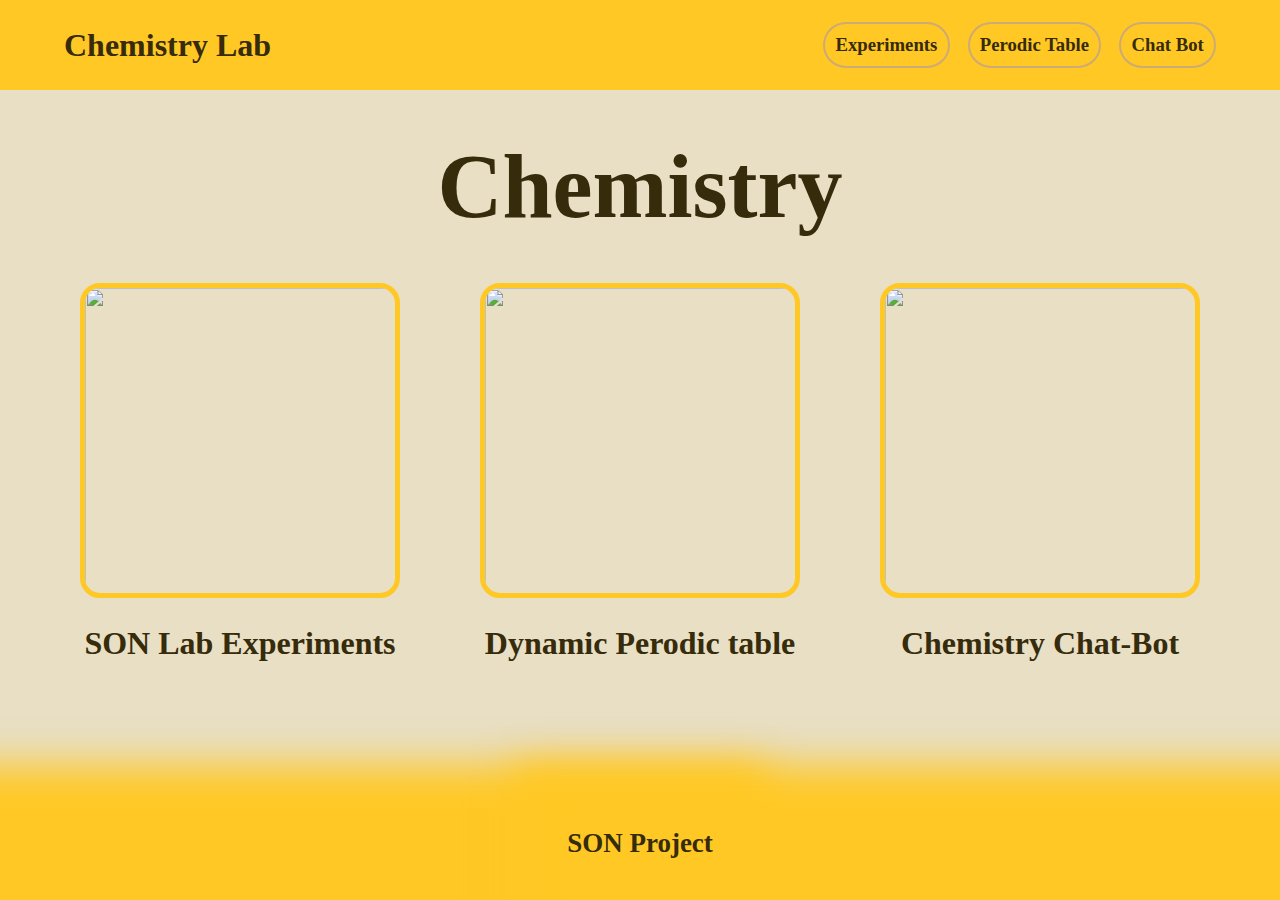
==== index.html @ cbb7c92e "Add files via upload" ====
<!DOCTYPE html>
<html lang="en">
<head>
    <meta charset="UTF-8">
    <meta name="viewport" content="width=device-width, initial-scale=1.0">
    <title>SON-Project</title>
    <link rel="preconnect" href="https://fonts.googleapis.com">
    <link rel="preconnect" href="https://fonts.gstatic.com" crossorigin>
    <link href="https://fonts.googleapis.com/css2?family=Poetsen+One&display=swap" rel="stylesheet">
    <link rel="stylesheet" href="style.css">
</head>
<body>
    <div class="wrapper">
        <div class="nav">
            <h1>Chemistry Lab</h1>
            <div class="nav2">
                <a href="./experiments/index.html"><h3>Experiments</h3></a>
                <a href="./periodic-table/periodicTable.html"><h3>Perodic Table</h3></a>
                <a href="./chatbot/chatbot.html"><h3>Chat Bot</h3></a>
            </div>
        </div>
        <div class="animex">
            <h1>Chemistry</h1>
        </div>
        <!-- <h1>Chemistry</h1> -->
        <!-- <div class="animex">
            <div class="anime">
                <h1>SCIENCE OF NATURE PROJECT</h1>
                <div class="dot"></div>
                <h1>SCIENCE OF NATURE PROJECT</h1>
                <div class="dot"></div>            
                <h1>SCIENCE OF NATURE PROJECT</h1>
                <div class="dot"></div>            
                <h1>SCIENCE OF NATURE PROJECT</h1>
                <div class="dot"></div>           
                <h1>SCIENCE OF NATURE PROJECT</h1>
                <div class="dot"></div>          
            </div>
            <div class="anime">
                <h1>SCIENCE OF NATURE PROJECT</h1>
                <div class="dot"></div>
                <h1>SCIENCE OF NATURE PROJECT</h1>
                <div class="dot"></div>            
                <h1>SCIENCE OF NATURE PROJECT</h1>
                <div class="dot"></div>            
                <h1>SCIENCE OF NATURE PROJECT</h1>
                <div class="dot"></div>           
                <h1>SCIENCE OF NATURE PROJECT</h1>
                <div class="dot"></div>          
            </div>
        </div> -->

        <div class="main">

            <a href="./experiments/index.html">
                <div class="box">
                    <div class="card1 card">
                        <img src="./assets/exp.jpeg" alt="">
                    </div>
                    <h1>SON Lab Experiments</h1>
                </div>
            </a>

            <a href="./periodic-table/periodicTable.html">
                <div class="box">
                    <div class="card2 card">
                        <img src="./assets/perodic.jpeg" alt="">
                    </div>
                    <h1>Dynamic Perodic table</h1>
                </div>
            </a>

            <a href="./chatbot/chatbot.html">
                <div class="box boxx">
                    <div class="card3 card">
                        <img src="./assets/chatbot.jpeg" alt="">
                    </div>
                    <h1>Chemistry Chat-Bot</h1>
                </div>
            </a>


        </div>

        <div class="cloud">
            <div class="cld1"></div>
            <div class="cld2"></div>
            <h1>SON Project</h1>
        </div>
    </div>
</body>
</html>
---- style.css ----
* {
    margin: 0;
    padding: 0;
    /* font-family: "Poetsen One", sans-serif; */
    font-family: 'Times New Roman', Times, serif;
    box-sizing: border-box;
}
body {
    height: 100%;
    width: 100%;
    background-color: #fdfdfd;
    /* background-image: url(./assets/background.jpg); */
    background-position: center;
    background-size: cover;
    background-repeat: no-repeat;
}

.wrapper{
    background-color: #d4c28c81;
    min-height: 100vh;
    width: 100%;
    position: relative;
    overflow: hidden;
}

.nav {
    min-height: 10vh;
    width: 100%;
    background-color: #ffc824;
    display: flex;
    align-items: center;
    justify-content: space-between;
    padding: 0 5vw;
}

.nav2 {
    display: flex;
    gap: 2vh;
}

h1, h3 {
    color: #362b0b;
    /* text-shadow: 0px 0px 10px #785f1c; */
}
h3 {
    /* background-color: #ffffff; */
    padding: 0.8vw;
    border: 2px solid #9a8fc681;
    border-radius: 30px;
    /* font-family: 'Times New Roman', Times, serif; */
}

a {
    text-decoration: none;
}

.anime h1 {
    display: inline-block;
    font-size: 10vh;
    font-family: 'Times New Roman', Times, serif;
}
.anime .dot {
    display: inline-block;
    margin: 1.2vh;
}

.dot {
    height: 5vh;
    width: 5vh;
    background-color:#ffc824;
    border: 5px solid #f0d279;
    border-radius: 50%;
}

.anime {
    white-space: nowrap;
    /* animation: move 1000s linear 0s infinite; */
    display: inline-block;
}
.animex::-webkit-scrollbar{
    display: none;
}
.animex{
    white-space: nowrap;
    overflow-x: auto;
    margin-top: 5vh;
    margin-bottom: 5vh;
}
@keyframes move {
    from {
        transform: translateX(0%)
    }
    to {
        transform: translateX(-100%);
    }
}

.main {
    display: flex;
    flex-direction: row;
    align-items: center;
    justify-content: space-evenly;
}
.box {
    display: flex;
    flex-direction: column;
    align-items: center;
    gap: 3vh;
}
.card img {
    width: 25vw;
    height: 35vh;
    border-radius: 20px;
    border: 5px solid #ffc824;
}

.card {
    height: 35vh;
    width: 25vw;
    position: relative;
    overflow: hidden;
}

.card::after{
    content: "";
    position: absolute;
    width: 25vw;
    height: 35vh;
    border-radius: 20px;
    background-color: #0e0a1db2;
    left: 0;
    bottom: -100%;
    transition: all ease 0.3s;
}

.card:hover::after{
    bottom: 0;
}



.cloud{
    height: 15vh;
    width: 100%;
    /* background-color: #0e0a1d; */
    position: absolute;
    bottom: 0;
    display: flex;
}

.cld1{
    height:20vh ;
    width: 70%;
    background-color: #ffc824;
    position: absolute;
    left: -10%;
    filter: blur(20px);
    border-radius: 10px
}
.cld2{
    height:20vh ;
    width: 70%;
    background-color: #ffc824;
    position: absolute;
    right: -10%;
    filter: blur(20px);
    border-radius: 10px;
}
.cloud h1 {
    z-index: 3;
    /* position: absolute; */
    bottom: 5vh;
    font-size: 3vh;
    margin: 7vh auto;
}


@media (orientation:portrait) {
    .nav {
        flex-direction: column;
        padding: 2vw;
    }
    h3 {
        margin-top: 3vw;
        padding: 1vw;
        border: 0px solid #ffc82481;
        border-radius: 0;
    }
    .anime h1 {
        display: inline-block;
        font-size: 5vh;
    }
    .anime .dot {
        display: inline-block;
        margin: 0.5vh 2vh;
    }
    .dot {
        height: 3vh;
        width: 3vh;
    }
    .card {
        height: 30vh;
        width: 85vw;
    }
    .main {
        display: flex;
        flex-direction: column;
        align-items: center;
        gap: 3vh;
    }
    .box {
        gap: 1vh;
        margin-bottom: 3vh;
    }
    .card img {
        height: 30vh;
        width: 85vw;
    }
    .card::after{
        height: 30vh;
        width: 85vw;
    }
    .boxx {
        margin-bottom: 25vh;
    }

}

.animex h1 {
    text-align: center;
    font-size: 10vh;
    font-family: 'Times New Roman', Times, serif;
}
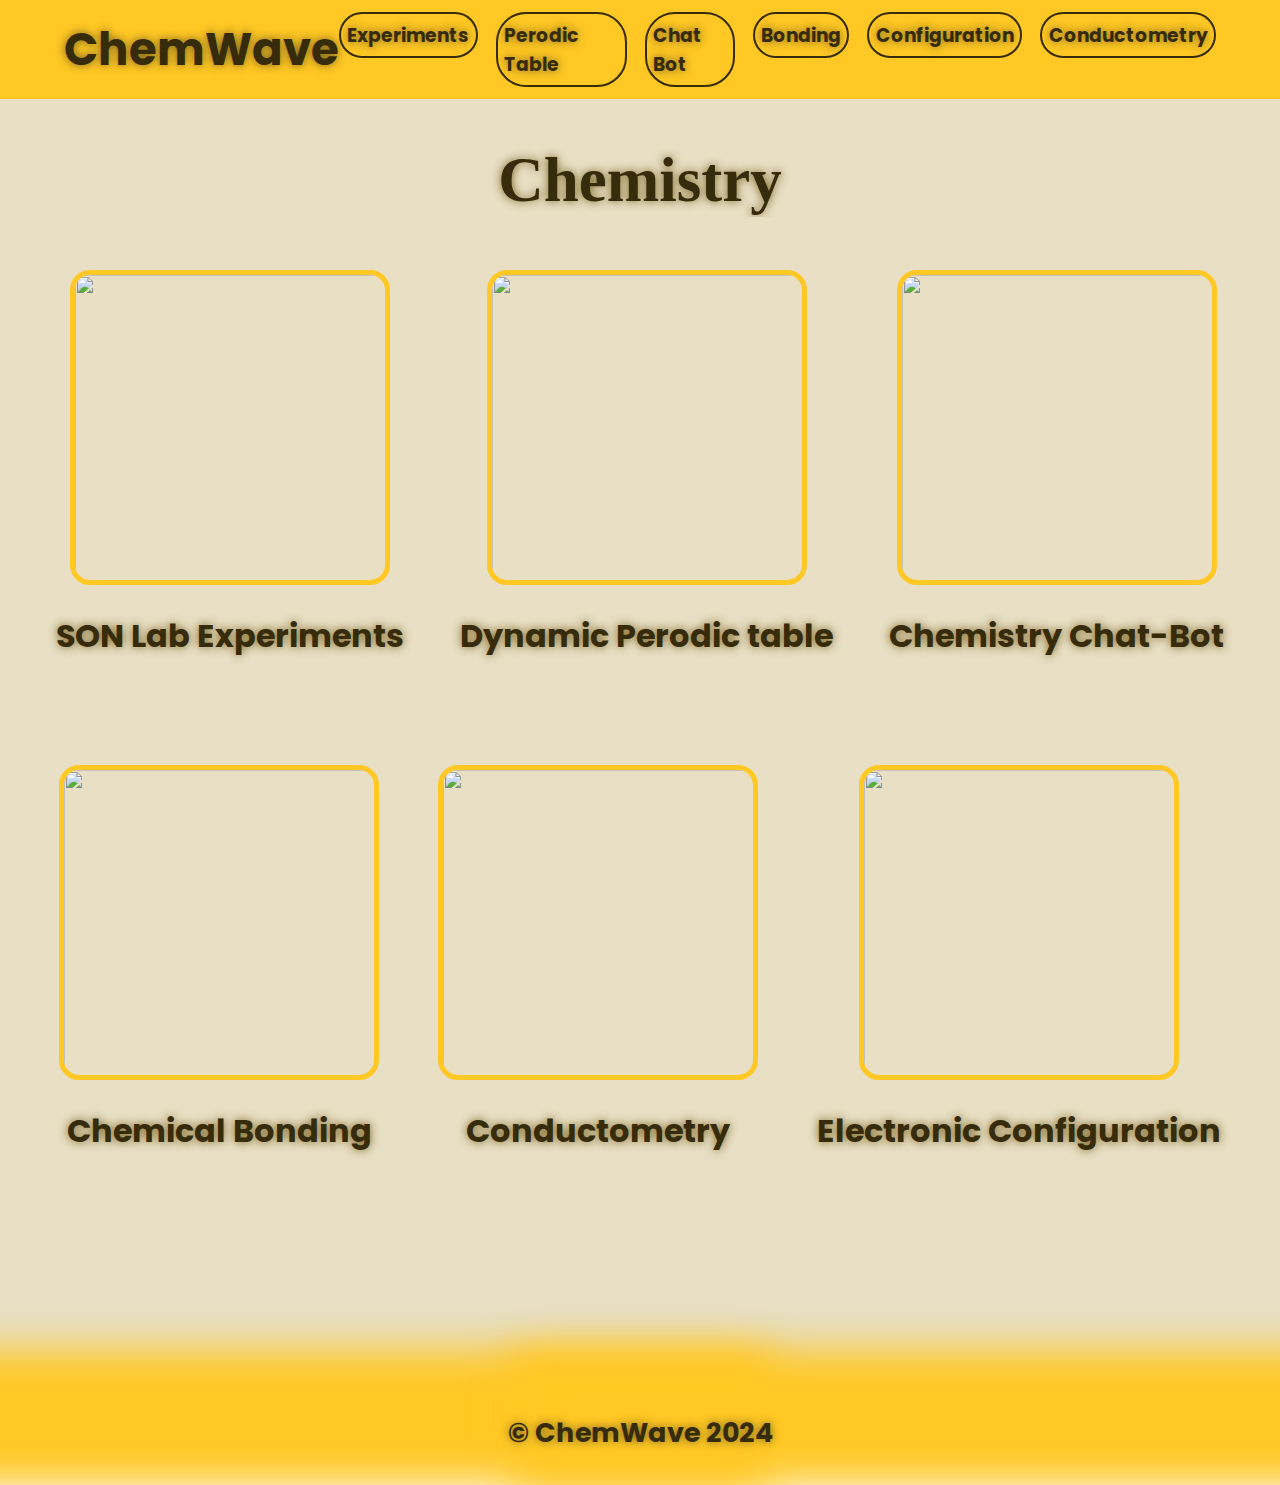
==== commit 70baed91: "Add files via upload" ====
--- a/index.html
+++ b/index.html
@@ -6,50 +6,25 @@
     <title>SON-Project</title>
     <link rel="preconnect" href="https://fonts.googleapis.com">
     <link rel="preconnect" href="https://fonts.gstatic.com" crossorigin>
-    <link href="https://fonts.googleapis.com/css2?family=Poetsen+One&display=swap" rel="stylesheet">
+    <link href="https://fonts.googleapis.com/css2?family=Poppins:ital,wght@0,100;0,200;0,300;0,400;0,500;0,600;0,700;0,800;0,900;1,100;1,200;1,300;1,400;1,500;1,600;1,700;1,800;1,900&display=swap" rel="stylesheet">
     <link rel="stylesheet" href="style.css">
 </head>
 <body>
     <div class="wrapper">
         <div class="nav">
-            <h1>Chemistry Lab</h1>
+            <h1>ChemWave</h1>
             <div class="nav2">
                 <a href="./experiments/index.html"><h3>Experiments</h3></a>
                 <a href="./periodic-table/periodicTable.html"><h3>Perodic Table</h3></a>
                 <a href="./chatbot/chatbot.html"><h3>Chat Bot</h3></a>
+                <a href="./bonding/bonding.html"><h3>Bonding</h3></a>
+                <a href="./electronicconfig/elc.html"><h3>Configuration</h3></a>
+                <a href="./conductometry/conductometry.html"><h3>Conductometry</h3></a>
             </div>
         </div>
         <div class="animex">
             <h1>Chemistry</h1>
         </div>
-        <!-- <h1>Chemistry</h1> -->
-        <!-- <div class="animex">
-            <div class="anime">
-                <h1>SCIENCE OF NATURE PROJECT</h1>
-                <div class="dot"></div>
-                <h1>SCIENCE OF NATURE PROJECT</h1>
-                <div class="dot"></div>            
-                <h1>SCIENCE OF NATURE PROJECT</h1>
-                <div class="dot"></div>            
-                <h1>SCIENCE OF NATURE PROJECT</h1>
-                <div class="dot"></div>           
-                <h1>SCIENCE OF NATURE PROJECT</h1>
-                <div class="dot"></div>          
-            </div>
-            <div class="anime">
-                <h1>SCIENCE OF NATURE PROJECT</h1>
-                <div class="dot"></div>
-                <h1>SCIENCE OF NATURE PROJECT</h1>
-                <div class="dot"></div>            
-                <h1>SCIENCE OF NATURE PROJECT</h1>
-                <div class="dot"></div>            
-                <h1>SCIENCE OF NATURE PROJECT</h1>
-                <div class="dot"></div>           
-                <h1>SCIENCE OF NATURE PROJECT</h1>
-                <div class="dot"></div>          
-            </div>
-        </div> -->
-
         <div class="main">
 
             <a href="./experiments/index.html">
@@ -79,13 +54,43 @@
                 </div>
             </a>
 
+        </div>
+
+        <div class="main main2">
+
+            <a href="./bonding/bonding.html">
+                <div class="box">
+                    <div class="card1 card">
+                        <img src="./assets/bonding.jpg" alt="">
+                    </div>
+                    <h1>Chemical Bonding</h1>
+                </div>
+            </a>
+
+            <a href="./conductometry/conductometry.html">
+                <div class="box">
+                    <div class="card2 card">
+                        <img src="./assets/condoctometry.jpg" alt="">
+                    </div>
+                    <h1>Conductometry</h1>
+                </div>
+            </a>
+
+            <a href="./electronicconfig/elc.html">
+                <div class="box boxx">
+                    <div class="card3 card">
+                        <img src="./assets/config.jpg" alt="">
+                    </div>
+                    <h1>Electronic Configuration</h1>
+                </div>
+            </a>
 
         </div>
 
         <div class="cloud">
             <div class="cld1"></div>
             <div class="cld2"></div>
-            <h1>SON Project</h1>
+            <h1>© ChemWave 2024</h1>
         </div>
     </div>
 </body>
--- a/style.css
+++ b/style.css
@@ -1,30 +1,28 @@
 * {
     margin: 0;
     padding: 0;
-    /* font-family: "Poetsen One", sans-serif; */
-    font-family: 'Times New Roman', Times, serif;
+    font-family: "Poppins", sans-serif;
     box-sizing: border-box;
 }
 body {
     height: 100%;
     width: 100%;
     background-color: #fdfdfd;
-    /* background-image: url(./assets/background.jpg); */
     background-position: center;
     background-size: cover;
     background-repeat: no-repeat;
+    overflow-x: hidden;
 }
 
 .wrapper{
     background-color: #d4c28c81;
-    min-height: 100vh;
+    min-height: 160vh;
     width: 100%;
     position: relative;
-    overflow: hidden;
 }
 
 .nav {
-    min-height: 10vh;
+    min-height: 11vh;
     width: 100%;
     background-color: #ffc824;
     display: flex;
@@ -37,17 +35,17 @@
     display: flex;
     gap: 2vh;
 }
-
+.nav h1 {
+    font-size: 5vh;
+}
 h1, h3 {
     color: #362b0b;
-    /* text-shadow: 0px 0px 10px #785f1c; */
+    text-shadow: 0px 0px 10px #785f1c;
 }
 h3 {
-    /* background-color: #ffffff; */
-    padding: 0.8vw;
-    border: 2px solid #9a8fc681;
+    padding: 0.5vw;
+    border: 2px solid #362b0b;
     border-radius: 30px;
-    /* font-family: 'Times New Roman', Times, serif; */
 }
 
 a {
@@ -57,7 +55,6 @@
 .anime h1 {
     display: inline-block;
     font-size: 10vh;
-    font-family: 'Times New Roman', Times, serif;
 }
 .anime .dot {
     display: inline-block;
@@ -74,7 +71,6 @@
 
 .anime {
     white-space: nowrap;
-    /* animation: move 1000s linear 0s infinite; */
     display: inline-block;
 }
 .animex::-webkit-scrollbar{
@@ -94,8 +90,12 @@
         transform: translateX(-100%);
     }
 }
-
+.main2 {
+    margin-top: 10vh;
+}
 .main {
+    width: 100%;
+    height: 45vh;
     display: flex;
     flex-direction: row;
     align-items: center;
@@ -140,16 +140,17 @@
 
 
 .cloud{
-    height: 15vh;
+    height: 10vh;
     width: 100%;
     /* background-color: #0e0a1d; */
     position: absolute;
     bottom: 0;
     display: flex;
+    /* overflow: hidden; */
 }
 
 .cld1{
-    height:20vh ;
+    height:15vh ;
     width: 70%;
     background-color: #ffc824;
     position: absolute;
@@ -158,7 +159,7 @@
     border-radius: 10px
 }
 .cld2{
-    height:20vh ;
+    height:15vh ;
     width: 70%;
     background-color: #ffc824;
     position: absolute;
@@ -174,11 +175,29 @@
     margin: 7vh auto;
 }
 
+.animex h1 {
+    text-align: center;
+    font-size: 7vh;
+    font-family: 'Times New Roman', Times, serif;
+}
 
 @media (orientation:portrait) {
+    .wrapper {
+        height:290vh;
+    }
     .nav {
         flex-direction: column;
         padding: 2vw;
+        height: 5vh;
+    }
+    .nav h1 {
+        font-size: 5vh;
+    }
+    .nav2 {
+        display: none;
+    }
+    .animex h1 {
+        font-size: 5vh;
     }
     h3 {
         margin-top: 3vw;
@@ -188,7 +207,7 @@
     }
     .anime h1 {
         display: inline-block;
-        font-size: 5vh;
+        font-size: 3vh;
     }
     .anime .dot {
         display: inline-block;
@@ -201,12 +220,17 @@
     .card {
         height: 30vh;
         width: 85vw;
+    }
+    .box h1 {
+        font-size: 3.2vh;
     }
     .main {
         display: flex;
         flex-direction: column;
         align-items: center;
         gap: 3vh;
+        width: 100%;
+        height: 115vh;
     }
     .box {
         gap: 1vh;
@@ -224,10 +248,4 @@
         margin-bottom: 25vh;
     }
 
-}
-
-.animex h1 {
-    text-align: center;
-    font-size: 10vh;
-    font-family: 'Times New Roman', Times, serif;
 }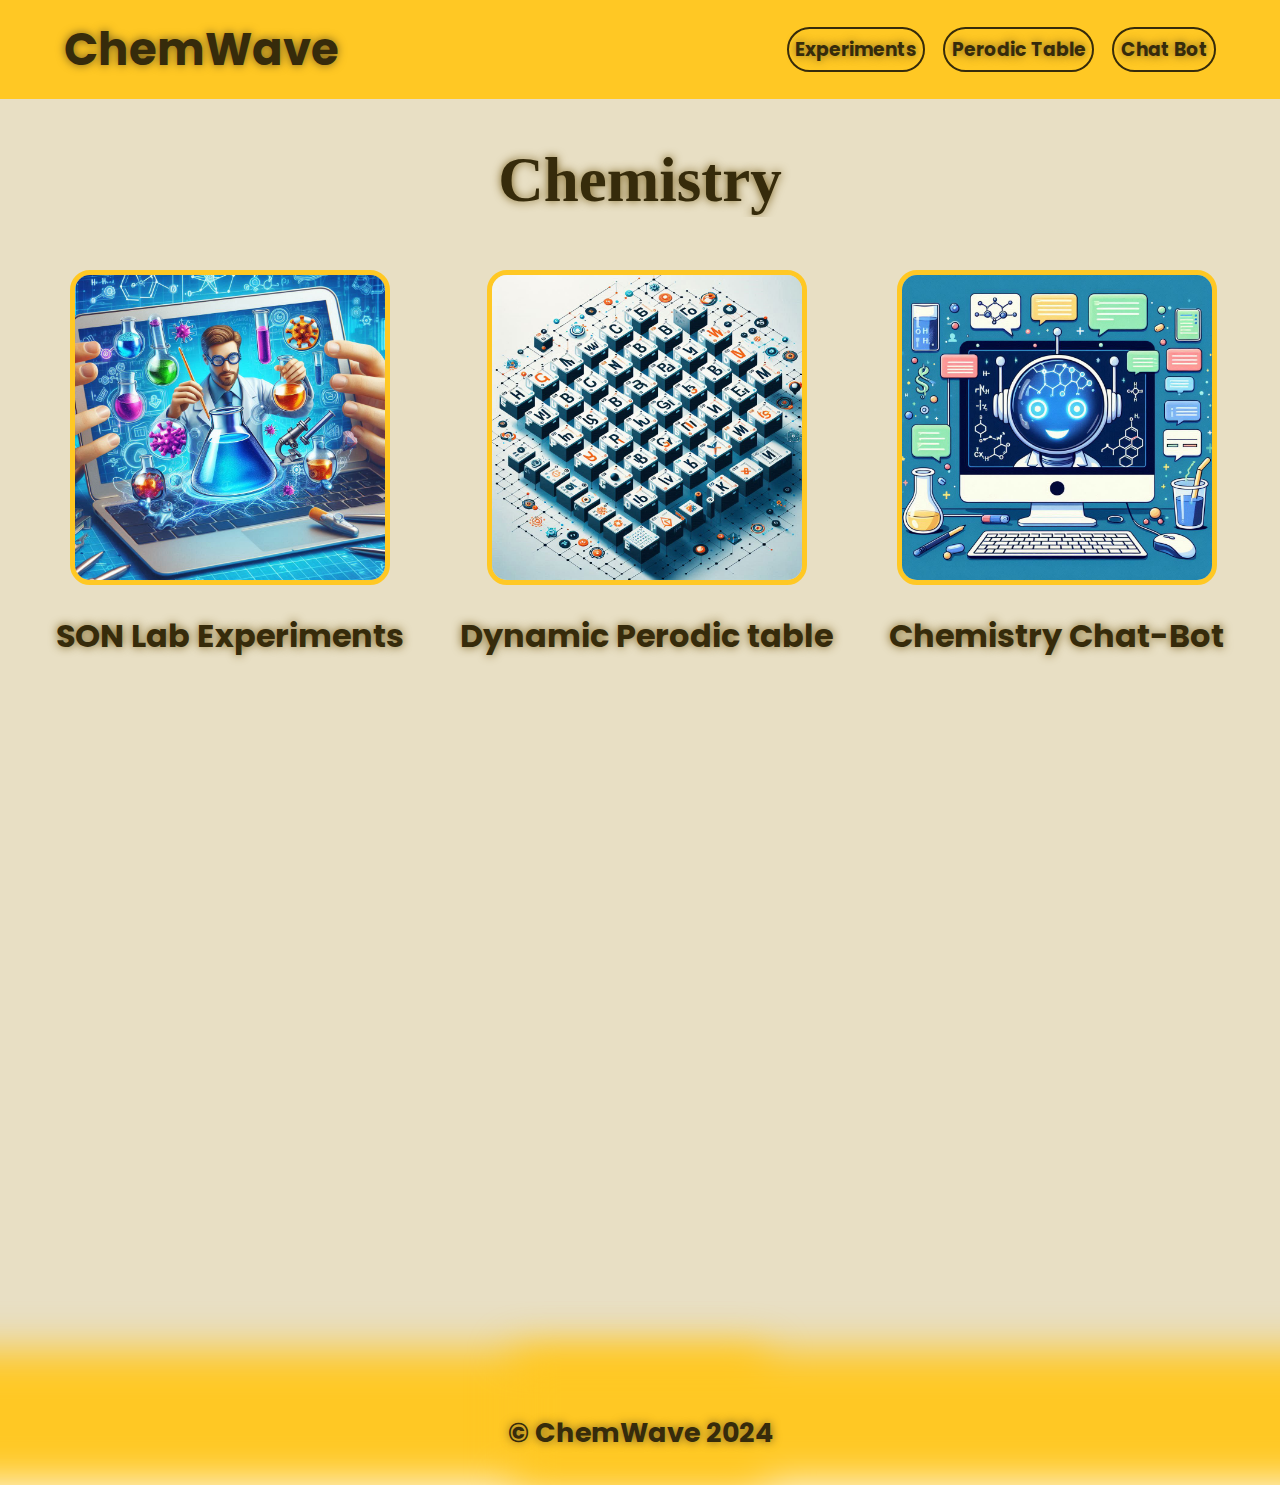
==== commit f7a6768e: "Update index.html" ====
--- a/index.html
+++ b/index.html
@@ -17,9 +17,9 @@
                 <a href="./experiments/index.html"><h3>Experiments</h3></a>
                 <a href="./periodic-table/periodicTable.html"><h3>Perodic Table</h3></a>
                 <a href="./chatbot/chatbot.html"><h3>Chat Bot</h3></a>
-                <a href="./bonding/bonding.html"><h3>Bonding</h3></a>
+<!--                 <a href="./bonding/bonding.html"><h3>Bonding</h3></a>
                 <a href="./electronicconfig/elc.html"><h3>Configuration</h3></a>
-                <a href="./conductometry/conductometry.html"><h3>Conductometry</h3></a>
+                <a href="./conductometry/conductometry.html"><h3>Conductometry</h3></a> -->
             </div>
         </div>
         <div class="animex">
@@ -56,7 +56,7 @@
 
         </div>
 
-        <div class="main main2">
+<!--         <div class="main main2">
 
             <a href="./bonding/bonding.html">
                 <div class="box">
@@ -85,7 +85,7 @@
                 </div>
             </a>
 
-        </div>
+        </div> -->
 
         <div class="cloud">
             <div class="cld1"></div>
@@ -94,4 +94,4 @@
         </div>
     </div>
 </body>
-</html>+</html>
--- a/style.css
+++ b/style.css
@@ -248,4 +248,4 @@
         margin-bottom: 25vh;
     }
 
-}+}
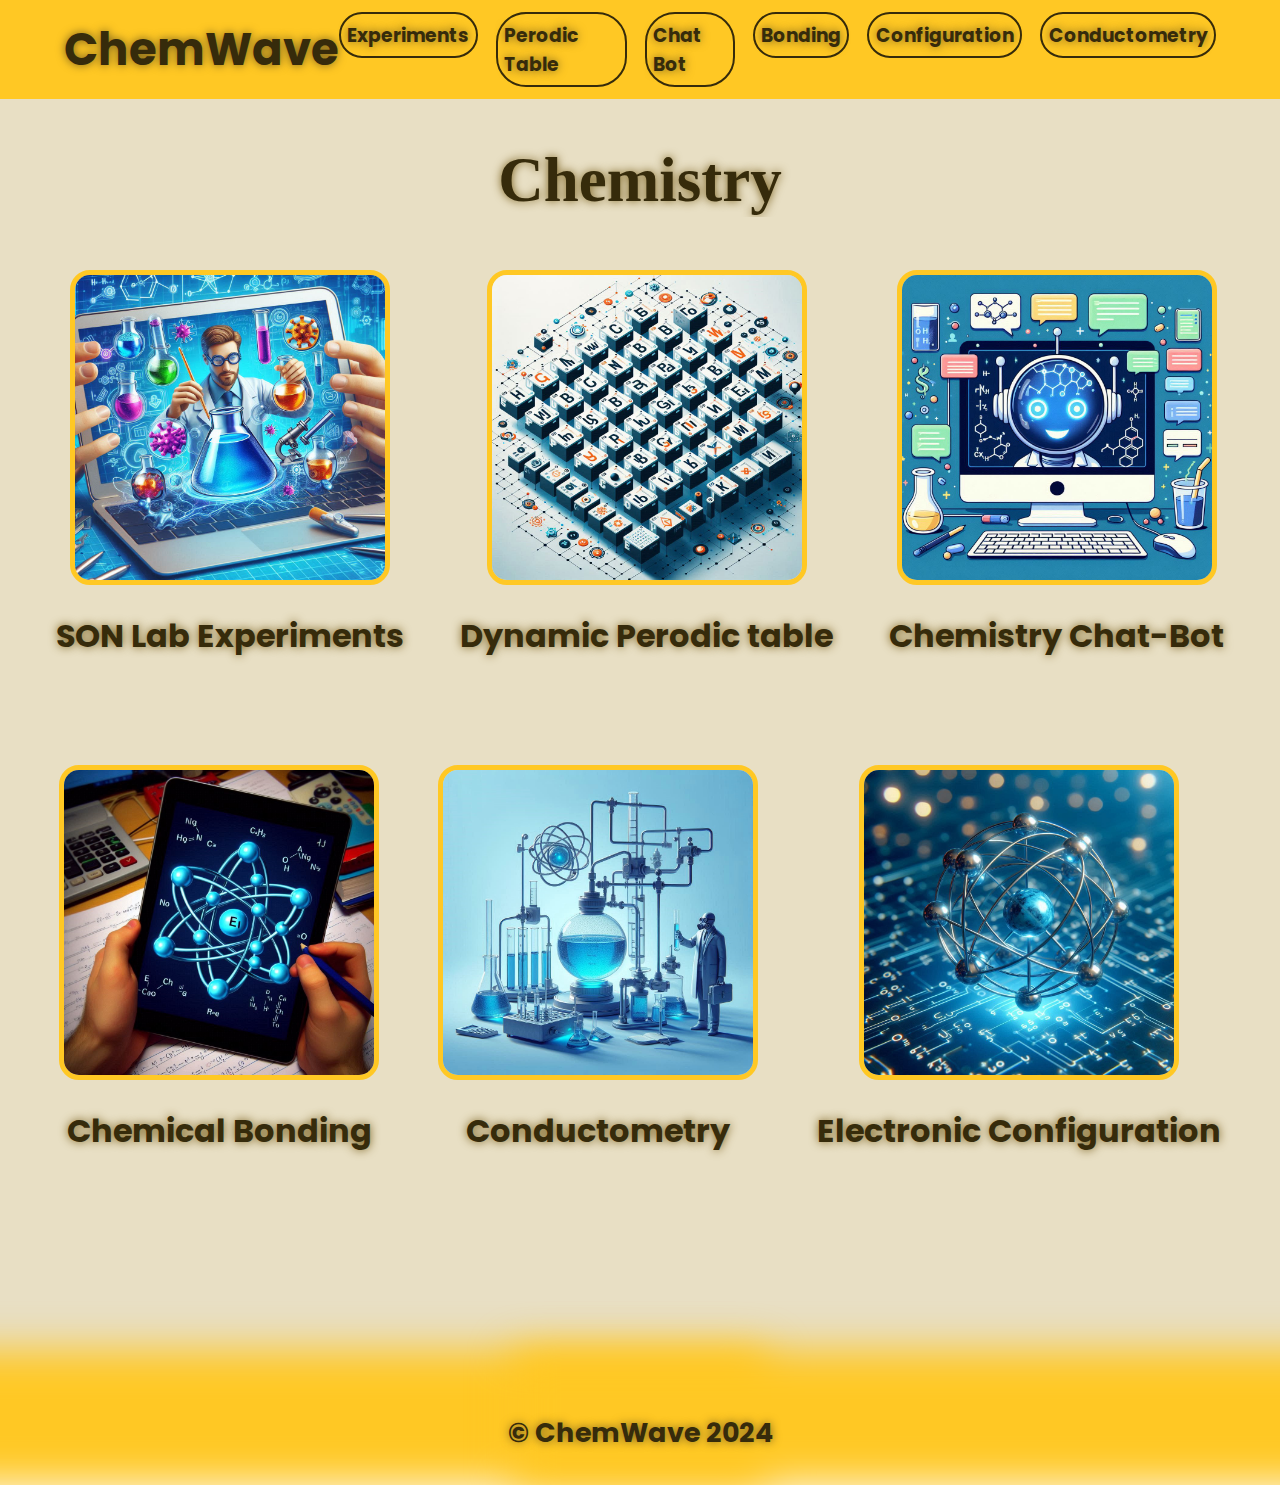
==== commit f0cd27a6: "Update index.html" ====
--- a/index.html
+++ b/index.html
@@ -17,9 +17,9 @@
                 <a href="./experiments/index.html"><h3>Experiments</h3></a>
                 <a href="./periodic-table/periodicTable.html"><h3>Perodic Table</h3></a>
                 <a href="./chatbot/chatbot.html"><h3>Chat Bot</h3></a>
-<!--                 <a href="./bonding/bonding.html"><h3>Bonding</h3></a>
+                <a href="./bonding/bonding.html"><h3>Bonding</h3></a>
                 <a href="./electronicconfig/elc.html"><h3>Configuration</h3></a>
-                <a href="./conductometry/conductometry.html"><h3>Conductometry</h3></a> -->
+                <a href="./conductometry/conductometry.html"><h3>Conductometry</h3></a>
             </div>
         </div>
         <div class="animex">
@@ -56,7 +56,7 @@
 
         </div>
 
-<!--         <div class="main main2">
+        <div class="main main2">
 
             <a href="./bonding/bonding.html">
                 <div class="box">
@@ -85,7 +85,7 @@
                 </div>
             </a>
 
-        </div> -->
+        </div>
 
         <div class="cloud">
             <div class="cld1"></div>
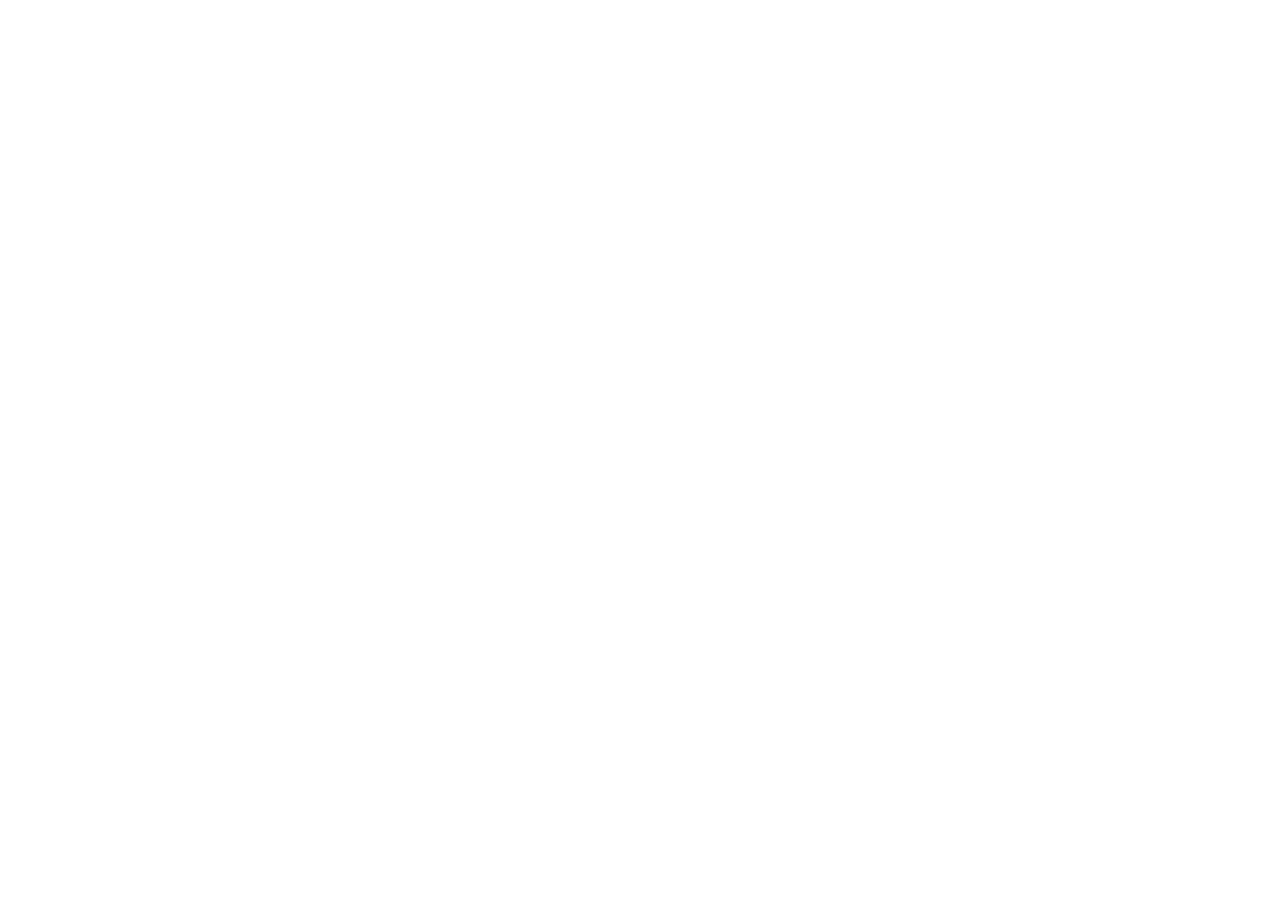
==== commit df70995c: "Update index.html" ====
--- a/index.html
+++ b/index.html
@@ -1,4 +1,4 @@
-<!DOCTYPE html>
+<!-- <!DOCTYPE html>
 <html lang="en">
 <head>
     <meta charset="UTF-8">
@@ -95,3 +95,4 @@
     </div>
 </body>
 </html>
+ -->
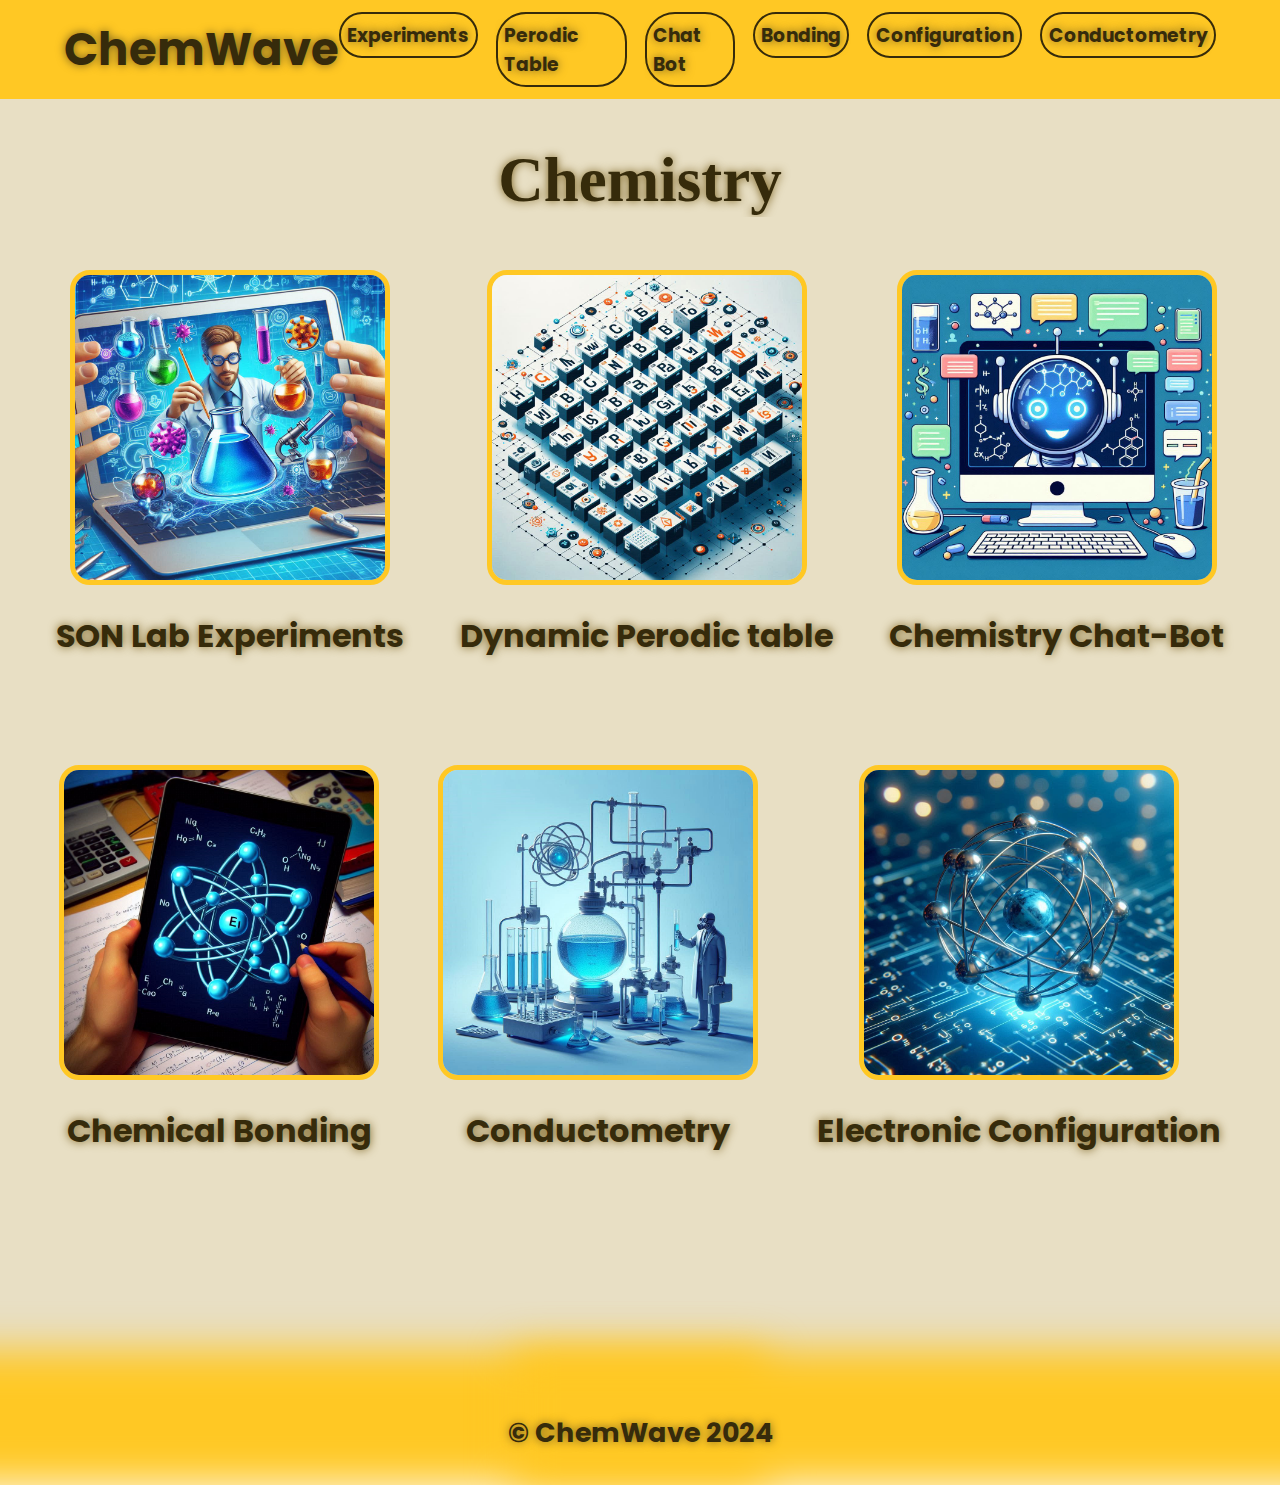
==== commit 95d0875d: "Update index.html" ====
--- a/index.html
+++ b/index.html
@@ -1,4 +1,4 @@
-<!-- <!DOCTYPE html>
+<!DOCTYPE html>
 <html lang="en">
 <head>
     <meta charset="UTF-8">
@@ -95,4 +95,4 @@
     </div>
 </body>
 </html>
- -->
+
